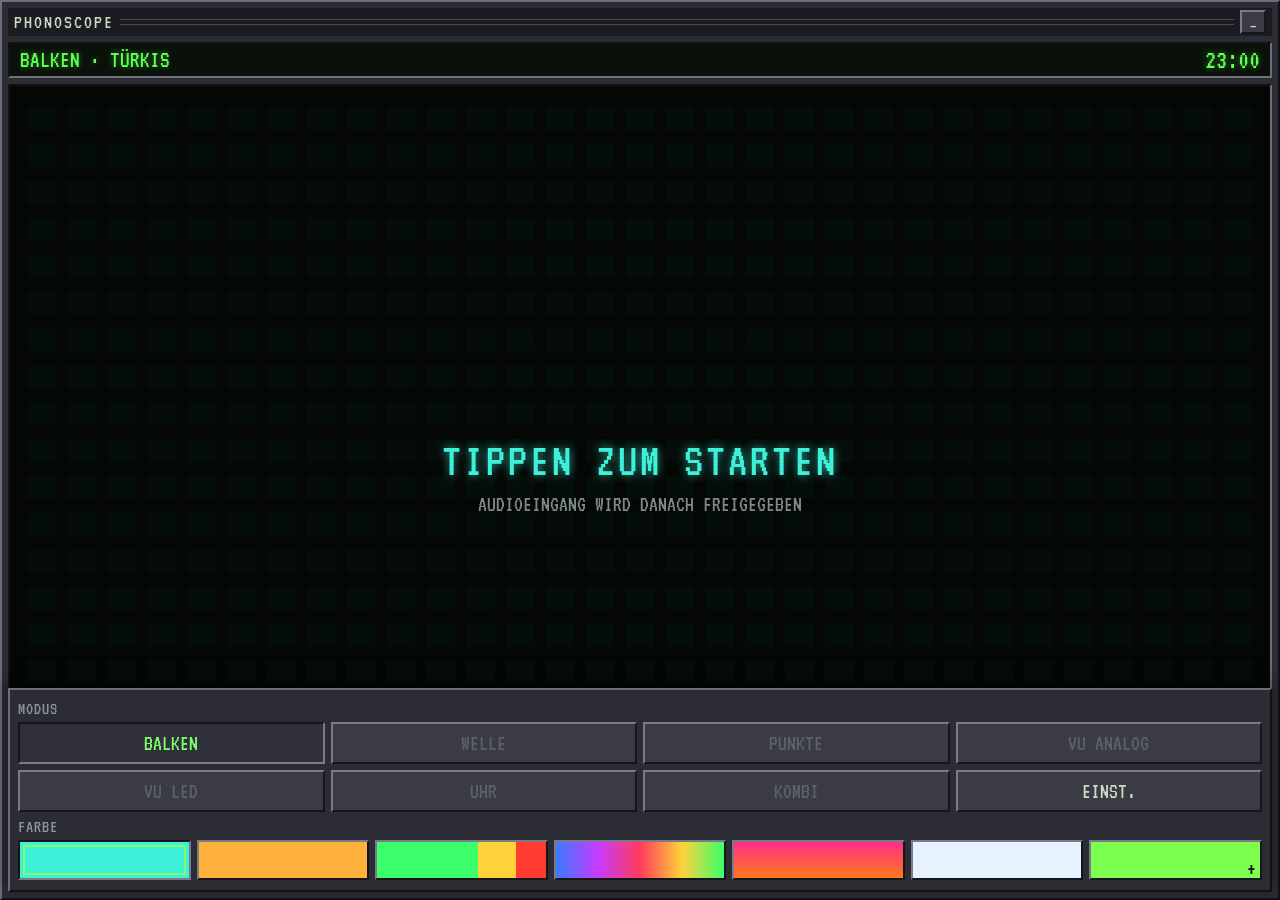
==== index.html @ ca5573a2 "PHONOSCOPE v1: Balken-Modus, 31 Terzbänder, PWA-Grundgerüst - Audio-Eingang per getUserMedia ohne Ec" ====
<!doctype html>
<html lang="de">
<head>
<meta charset="utf-8">
<meta name="viewport" content="width=device-width, initial-scale=1, maximum-scale=1, user-scalable=no, viewport-fit=cover">
<title>PHONOSCOPE</title>
<meta name="description" content="Retro-Audio-Visualizer">
<meta name="theme-color" content="#141418">
<meta name="mobile-web-app-capable" content="yes">
<meta name="apple-mobile-web-app-capable" content="yes">
<meta name="apple-mobile-web-app-title" content="PHONOSCOPE">
<meta name="apple-mobile-web-app-status-bar-style" content="black-translucent">
<link rel="manifest" href="manifest.webmanifest">
<link rel="icon" type="image/png" sizes="192x192" href="icons/icon-192.png">
<link rel="apple-touch-icon" href="icons/apple-touch-icon.png">
<link rel="preload" href="fonts/VT323-Regular.woff2" as="font" type="font/woff2" crossorigin>
<link rel="stylesheet" href="css/style.css">
</head>
<body>
<div id="app" class="fr">
  <div class="titlebar">
    <span class="title">PHONOSCOPE</span>
    <span class="grip"></span>
    <button id="btnHide" class="rb small" aria-label="Bedienfeld ausblenden">_</button>
  </div>

  <div class="in lcd">
    <span id="lcd">BALKEN · TÜRKIS</span>
    <span id="clk">00:00</span>
  </div>

  <div id="screen" class="in screen">
    <canvas id="cv"></canvas>
    <div id="start" class="start">
      <div class="start-main">TIPPEN ZUM STARTEN</div>
      <div id="startMsg" class="start-sub">AUDIOEINGANG WIRD DANACH FREIGEGEBEN</div>
    </div>
  </div>

  <div class="foot">
    <span id="src">KEIN EINGANG</span>
    <span id="rate">--.- KHZ</span>
  </div>

  <div id="panel" class="fr panel">
    <div class="lb">MODUS</div>
    <div id="modes" class="grid">
      <button class="rb" data-m="0">BALKEN</button>
      <button class="rb" data-m="1" disabled>WELLE</button>
      <button class="rb" data-m="2" disabled>PUNKTE</button>
      <button class="rb" data-m="3" disabled>VU ANALOG</button>
      <button class="rb" data-m="4" disabled>VU LED</button>
      <button class="rb" data-m="5" disabled>UHR</button>
      <button class="rb" data-m="6" disabled>KOMBI</button>
      <button class="rb" id="btnSet">EINST.</button>
    </div>
    <div class="lb">FARBE</div>
    <div id="themes" class="sws">
      <button class="sw" data-t="0" aria-label="Türkis" style="background:#3ff0d8"></button>
      <button class="sw" data-t="1" aria-label="Bernstein" style="background:#ffb13b"></button>
      <button class="sw" data-t="2" aria-label="Grün-Gelb-Rot" style="background:linear-gradient(90deg,#3bff6a 60%,#ffd23b 60% 82%,#ff3b30 82%)"></button>
      <button class="sw" data-t="3" aria-label="Bunt" style="background:linear-gradient(90deg,#3b7bff,#c63bff,#ff3b5c,#ffd23b,#3bff6a)"></button>
      <button class="sw" data-t="4" aria-label="Glut" style="background:linear-gradient(0deg,#ff7a1a,#ff2e88)"></button>
      <button class="sw" data-t="5" aria-label="Eisweiß" style="background:#e6f2ff"></button>
      <label class="sw" id="swCustom" data-t="6" aria-label="Eigene Farbe"><input type="color" id="cp" value="#7cff4f"></label>
    </div>
  </div>

  <div id="settings" class="fr dialog" hidden>
    <div class="titlebar">
      <span class="title">EINSTELLUNGEN</span>
      <span class="grip"></span>
    </div>
    <div class="rows">
      <label class="row"><span>EMPFINDLICHKEIT</span><input type="range" id="sSens" min="-20" max="20" step="1"><b id="vSens"></b></label>
      <label class="row"><span>HELLIGKEIT</span><input type="range" id="sBright" min="20" max="100" step="5"><b id="vBright"></b></label>
      <label class="row"><span>GLÄTTE</span><input type="range" id="sSmooth" min="0" max="100" step="5"><b id="vSmooth"></b></label>
      <label class="row"><span>EINGANG</span><select id="sDev" class="rb"></select><b></b></label>
      <div class="row"><span>NACHTMODUS</span><button id="sNight" class="rb">AUS</button><b></b></div>
    </div>
    <div class="dlg-foot"><button id="btnOk" class="rb">OK</button></div>
  </div>

  <div id="dim"></div>
</div>
<script type="module" src="js/app.js"></script>
</body>
</html>
---- css/style.css ----
@font-face {
  font-family: 'VT323';
  src: url(../fonts/VT323-Regular.woff2) format('woff2');
  font-weight: 400;
  font-style: normal;
  font-display: block;
}

:root {
  --case: #2c2c34;
  --hi: #6e6e7c;
  --lo: #121216;
  --key: #3b3b46;
  --key-hi: #7a7a88;
  --key-lo: #15151a;
  --key-text: #cfd8c4;
  --green: #7dff6a;
  --lcd: #5cff4f;
  --lcd-bg: #0a110a;
  --label: #8d94a0;
}

* { box-sizing: border-box; }

html, body {
  margin: 0;
  height: 100%;
  background: #141418;
  overflow: hidden;
  overscroll-behavior: none;
}

body {
  font-family: 'VT323', ui-monospace, monospace;
  color: var(--key-text);
  -webkit-user-select: none;
  user-select: none;
  -webkit-touch-callout: none;
  -webkit-tap-highlight-color: transparent;
  touch-action: manipulation;
  -webkit-text-size-adjust: 100%;
}

button, select, input { font-family: inherit; }

/* Gehäuse mit Fase: hell oben/links, dunkel unten/rechts */
.fr {
  background: var(--case);
  border: 2px solid;
  border-color: var(--hi) var(--lo) var(--lo) var(--hi);
  padding: 6px;
}
/* eingelassen: umgekehrte Fase */
.in {
  border: 2px solid;
  border-color: var(--lo) var(--hi) var(--hi) var(--lo);
}

#app {
  position: fixed;
  top: env(safe-area-inset-top);
  right: env(safe-area-inset-right);
  bottom: env(safe-area-inset-bottom);
  left: env(safe-area-inset-left);
  display: flex;
  flex-direction: column;
  gap: 6px;
}

.titlebar {
  display: flex;
  align-items: center;
  gap: 6px;
  background: #1b1b22;
  padding: 2px 6px;
  min-height: 28px;
}
.title { font-size: 20px; letter-spacing: 2px; }
.grip { flex: 1; height: 6px; border-top: 1px solid #4a4a56; border-bottom: 1px solid #4a4a56; }

/* Tasten */
.rb {
  font-size: 22px;
  color: var(--key-text);
  background: var(--key);
  border: 2px solid;
  border-color: var(--key-hi) var(--key-lo) var(--key-lo) var(--key-hi);
  border-radius: 0;
  padding: 4px 6px;
  cursor: pointer;
  -webkit-appearance: none;
  appearance: none;
}
.rb:active, .rb.on {
  border-color: var(--key-lo) var(--key-hi) var(--key-hi) var(--key-lo);
  color: var(--green);
  background: #30303a;
}
.rb:disabled { color: #5d606a; cursor: default; }
.rb:disabled:active { border-color: var(--key-hi) var(--key-lo) var(--key-lo) var(--key-hi); background: var(--key); }
.rb.small { font-size: 16px; padding: 0 8px; line-height: 20px; }

.lcd {
  display: flex;
  justify-content: space-between;
  align-items: center;
  background: var(--lcd-bg);
  padding: 2px 10px;
  color: var(--lcd);
  text-shadow: 0 0 6px rgba(92, 255, 79, 0.45);
}
#lcd { font-size: 24px; white-space: nowrap; overflow: hidden; text-overflow: clip; }
#clk { font-size: 28px; }

.screen {
  position: relative;
  flex: 1;
  min-height: 0;
  background: #050705;
}
#cv { position: absolute; inset: 0; width: 100%; height: 100%; display: block; }

.start {
  position: absolute;
  inset: 0;
  display: flex;
  flex-direction: column;
  align-items: center;
  justify-content: center;
  gap: 8px;
  background: rgba(5, 7, 5, 0.72);
  color: #3ff0d8;
  text-shadow: 0 0 10px rgba(63, 240, 216, 0.7);
  text-align: center;
  padding: 16px;
}
.start[hidden] { display: none; }
.start-main { font-size: 48px; letter-spacing: 3px; animation: blink 1.2s steps(2, start) infinite; }
.start-sub { font-size: 22px; color: #7d8a86; text-shadow: none; max-width: 640px; }
@keyframes blink { to { visibility: hidden; } }

.foot {
  display: flex;
  justify-content: space-between;
  font-size: 18px;
  color: #6c7380;
  padding: 0 2px;
}

/* Bedienfeld: liegt über dem Display, blendet aus */
.panel {
  position: absolute;
  left: 6px;
  right: 6px;
  bottom: 6px;
  padding: 4px 8px 10px;
  box-shadow: 0 -6px 18px rgba(0, 0, 0, 0.55);
  transition: transform 0.25s ease, opacity 0.25s ease;
}
.panel.off { transform: translateY(16px); opacity: 0; pointer-events: none; }

.lb { font-size: 18px; color: var(--label); letter-spacing: 1px; margin: 6px 0 4px; }
.grid { display: grid; grid-template-columns: repeat(4, minmax(0, 1fr)); gap: 6px; }
.grid .rb { padding: 8px 6px; }
.sws { display: grid; grid-template-columns: repeat(7, minmax(0, 1fr)); gap: 6px; }

/* Farbfelder */
.sw {
  position: relative;
  display: block;
  width: 100%;
  height: 40px;
  border: 2px solid;
  border-color: var(--key-hi) var(--key-lo) var(--key-lo) var(--key-hi);
  border-radius: 0;
  padding: 0;
  cursor: pointer;
  -webkit-appearance: none;
  appearance: none;
}
.sw.on {
  border-color: var(--key-lo) var(--key-hi) var(--key-hi) var(--key-lo);
  outline: 2px solid var(--green);
  outline-offset: -7px;
}
#swCustom { background: #7cff4f; }
#swCustom::after {
  content: '+';
  position: absolute;
  right: 4px;
  bottom: -2px;
  font-size: 22px;
  color: #141418;
}
#cp { position: absolute; inset: 0; width: 100%; height: 100%; opacity: 0; border: 0; padding: 0; cursor: pointer; }

/* Einstellungen */
.dialog {
  position: absolute;
  left: 50%;
  top: 50%;
  transform: translate(-50%, -50%);
  width: min(620px, calc(100% - 24px));
  box-shadow: 0 10px 40px rgba(0, 0, 0, 0.7);
  z-index: 5;
}
.dialog[hidden] { display: none; }
.rows { padding: 10px 6px 4px; display: flex; flex-direction: column; gap: 14px; }
.row { display: grid; grid-template-columns: 170px 1fr 64px; align-items: center; gap: 12px; font-size: 22px; }
.row span { color: var(--label); }
.row b { font-weight: normal; color: var(--lcd); text-align: right; font-size: 22px; }
.row select { width: 100%; font-size: 20px; text-align: left; }
.row #sNight { justify-self: start; min-width: 90px; }
.dlg-foot { display: flex; justify-content: flex-end; padding: 10px 6px 4px; }
.dlg-foot .rb { min-width: 110px; }

/* Schieberegler: eingelassene Schiene, Knopf mit Fase */
input[type=range] {
  -webkit-appearance: none;
  appearance: none;
  width: 100%;
  height: 34px;
  background: transparent;
  margin: 0;
}
input[type=range]::-webkit-slider-runnable-track {
  height: 10px;
  background: #0a0a0d;
  border: 2px solid;
  border-color: var(--lo) var(--hi) var(--hi) var(--lo);
}
input[type=range]::-webkit-slider-thumb {
  -webkit-appearance: none;
  width: 22px;
  height: 32px;
  margin-top: -13px;
  background: var(--key);
  border: 2px solid;
  border-color: var(--key-hi) var(--key-lo) var(--key-lo) var(--key-hi);
  border-radius: 0;
}
input[type=range]::-moz-range-track {
  height: 6px;
  background: #0a0a0d;
  border: 2px solid;
  border-color: var(--lo) var(--hi) var(--hi) var(--lo);
}
input[type=range]::-moz-range-thumb {
  width: 18px;
  height: 28px;
  background: var(--key);
  border: 2px solid;
  border-color: var(--key-hi) var(--key-lo) var(--key-lo) var(--key-hi);
  border-radius: 0;
}

/* Helligkeit / Nachtmodus */
#dim {
  position: fixed;
  inset: -100px;
  background: #000;
  opacity: 0;
  pointer-events: none;
  z-index: 10;
}

@media (max-height: 560px) {
  .grid .rb { padding: 3px 6px; font-size: 19px; }
  .sw { height: 30px; }
  .lb { margin: 3px 0 2px; font-size: 16px; }
}
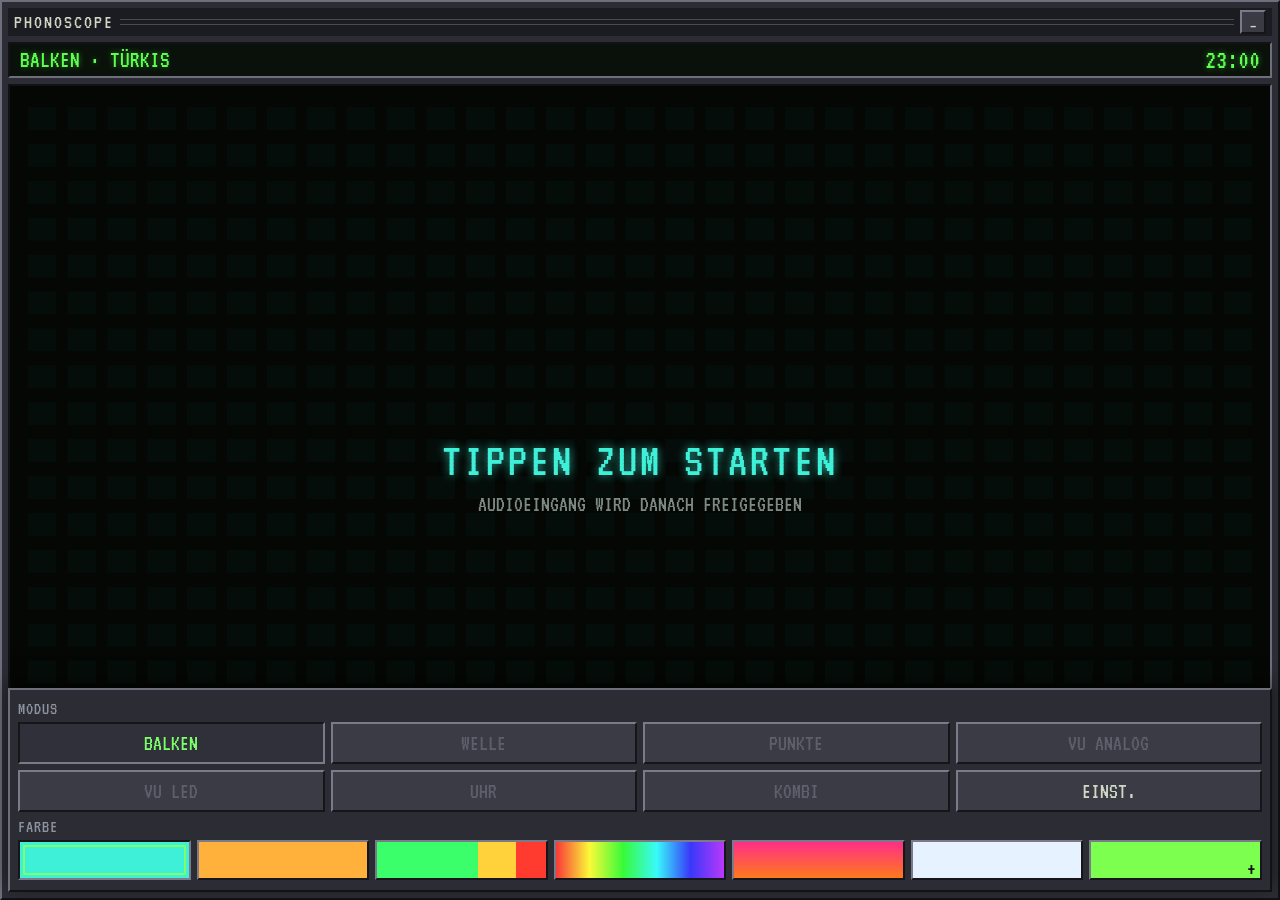
==== commit 90046440: "Farbthema Bunt: gleichmäßiger Regenbogen von tiefen zu hohen Bändern Co-Authored-By: Claude Opus 5.5" ====
--- a/index.html
+++ b/index.html
@@ -59,7 +59,7 @@
       <button class="sw" data-t="0" aria-label="Türkis" style="background:#3ff0d8"></button>
       <button class="sw" data-t="1" aria-label="Bernstein" style="background:#ffb13b"></button>
       <button class="sw" data-t="2" aria-label="Grün-Gelb-Rot" style="background:linear-gradient(90deg,#3bff6a 60%,#ffd23b 60% 82%,#ff3b30 82%)"></button>
-      <button class="sw" data-t="3" aria-label="Bunt" style="background:linear-gradient(90deg,#3b7bff,#c63bff,#ff3b5c,#ffd23b,#3bff6a)"></button>
+      <button class="sw" data-t="3" aria-label="Bunt" style="background:linear-gradient(90deg,hsl(0,95%,60%),hsl(60,95%,60%),hsl(120,95%,60%),hsl(180,95%,60%),hsl(240,95%,60%),hsl(280,95%,60%))"></button>
       <button class="sw" data-t="4" aria-label="Glut" style="background:linear-gradient(0deg,#ff7a1a,#ff2e88)"></button>
       <button class="sw" data-t="5" aria-label="Eisweiß" style="background:#e6f2ff"></button>
       <label class="sw" id="swCustom" data-t="6" aria-label="Eigene Farbe"><input type="color" id="cp" value="#7cff4f"></label>
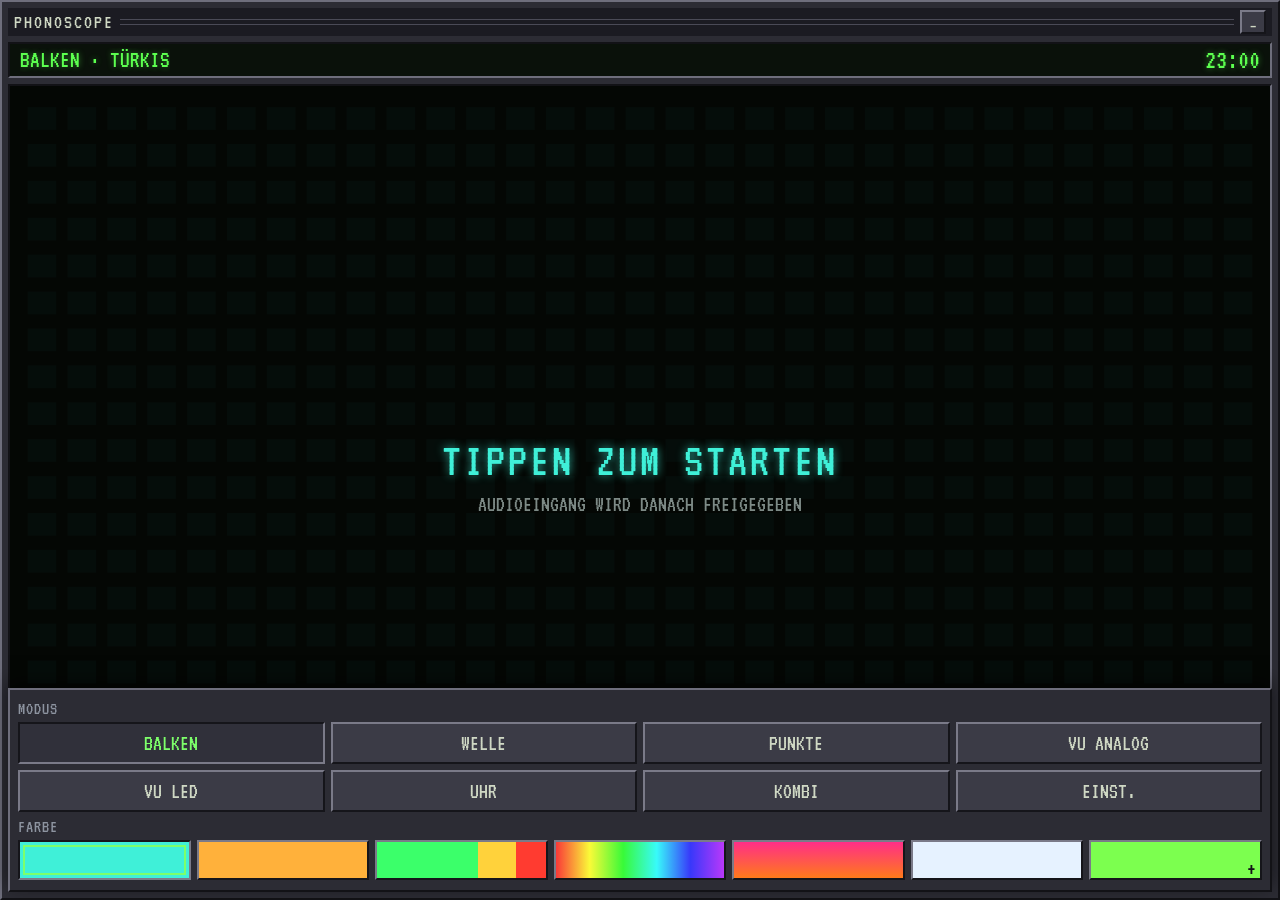
==== commit 8f6bae7e: "Alle Modi: Welle, Punkte, VU analog, VU LED, Uhr, Kombi, Wischen - Welle symmetrisch von der Mitte, " ====
--- a/index.html
+++ b/index.html
@@ -46,12 +46,12 @@
     <div class="lb">MODUS</div>
     <div id="modes" class="grid">
       <button class="rb" data-m="0">BALKEN</button>
-      <button class="rb" data-m="1" disabled>WELLE</button>
-      <button class="rb" data-m="2" disabled>PUNKTE</button>
-      <button class="rb" data-m="3" disabled>VU ANALOG</button>
-      <button class="rb" data-m="4" disabled>VU LED</button>
-      <button class="rb" data-m="5" disabled>UHR</button>
-      <button class="rb" data-m="6" disabled>KOMBI</button>
+      <button class="rb" data-m="1">WELLE</button>
+      <button class="rb" data-m="2">PUNKTE</button>
+      <button class="rb" data-m="3">VU ANALOG</button>
+      <button class="rb" data-m="4">VU LED</button>
+      <button class="rb" data-m="5">UHR</button>
+      <button class="rb" data-m="6">KOMBI</button>
       <button class="rb" id="btnSet">EINST.</button>
     </div>
     <div class="lb">FARBE</div>
--- a/css/style.css
+++ b/css/style.css
@@ -118,6 +118,8 @@
   min-height: 0;
   background: #050705;
 }
+/* eigene Wischgesten statt Scrollen/Zoomen */
+.titlebar, .lcd, .screen, .foot { touch-action: none; }
 #cv { position: absolute; inset: 0; width: 100%; height: 100%; display: block; }
 
 .start {
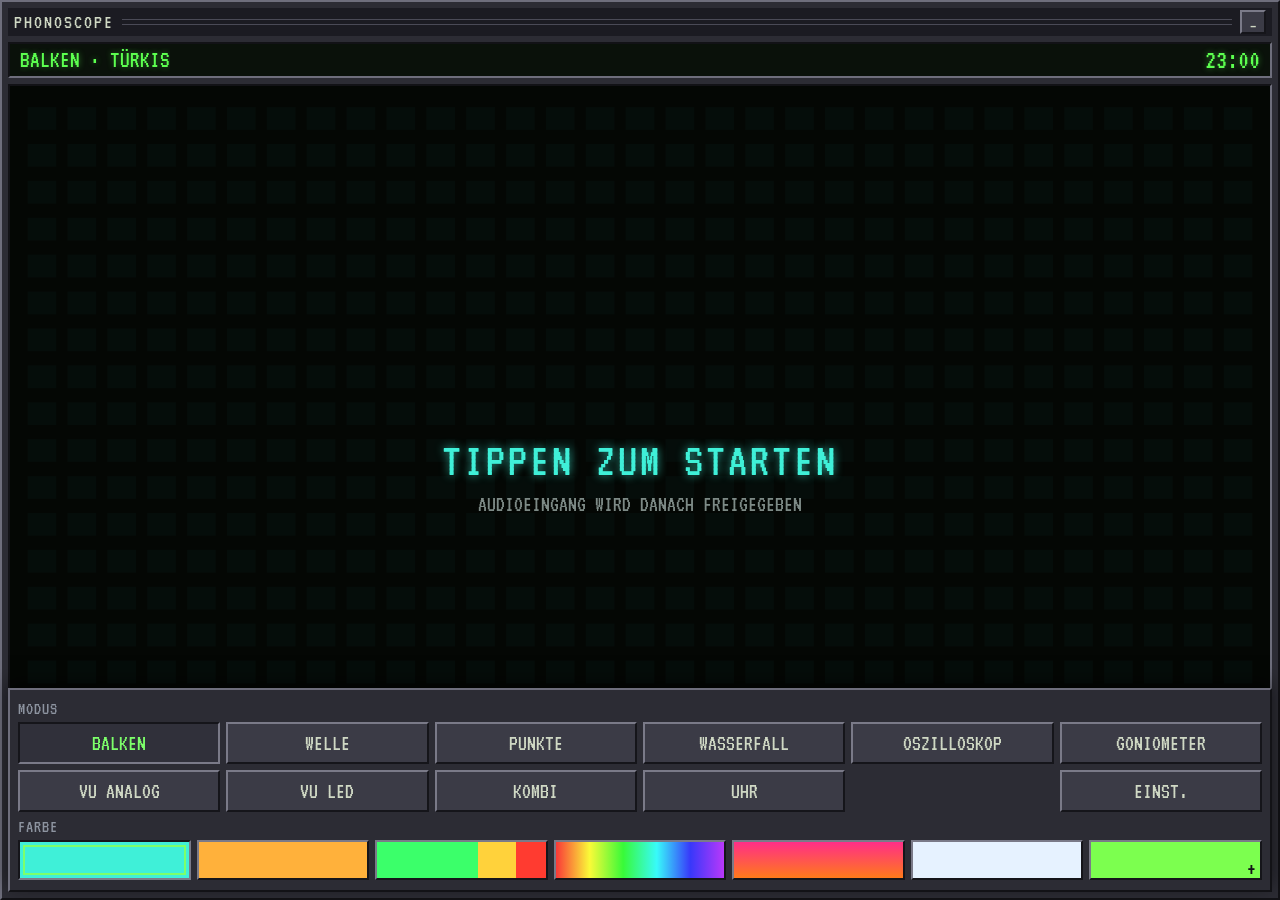
==== commit 3362ea6e: "Skins, Auto-Pegel, Oszilloskop, Goniometer, Wasserfall, größere VU-Meter - Neue Modi: Oszilloskop (g" ====
--- a/index.html
+++ b/index.html
@@ -20,6 +20,7 @@
 <div id="app" class="fr">
   <div class="titlebar">
     <span class="title">PHONOSCOPE</span>
+    <span class="sub">31-BAND STEREO-ANALYSATOR</span>
     <span class="grip"></span>
     <button id="btnHide" class="rb small" aria-label="Bedienfeld ausblenden">_</button>
   </div>
@@ -48,10 +49,13 @@
       <button class="rb" data-m="0">BALKEN</button>
       <button class="rb" data-m="1">WELLE</button>
       <button class="rb" data-m="2">PUNKTE</button>
+      <button class="rb" data-m="9">WASSERFALL</button>
+      <button class="rb" data-m="7">OSZILLOSKOP</button>
+      <button class="rb" data-m="8">GONIOMETER</button>
       <button class="rb" data-m="3">VU ANALOG</button>
       <button class="rb" data-m="4">VU LED</button>
+      <button class="rb" data-m="6">KOMBI</button>
       <button class="rb" data-m="5">UHR</button>
-      <button class="rb" data-m="6">KOMBI</button>
       <button class="rb" id="btnSet">EINST.</button>
     </div>
     <div class="lb">FARBE</div>
@@ -72,7 +76,9 @@
       <span class="grip"></span>
     </div>
     <div class="rows">
-      <label class="row"><span>EMPFINDLICHKEIT</span><input type="range" id="sSens" min="-20" max="20" step="1"><b id="vSens"></b></label>
+      <label class="row"><span>SKIN</span><select id="sSkin" class="rb"></select><b></b></label>
+      <div class="row"><span>AUTO-PEGEL</span><button id="sAuto" class="rb">EIN</button><b id="vAuto"></b></div>
+      <label class="row"><span>EMPFINDLICHKEIT</span><input type="range" id="sSens" min="-40" max="40" step="1"><b id="vSens"></b></label>
       <label class="row"><span>HELLIGKEIT</span><input type="range" id="sBright" min="20" max="100" step="5"><b id="vBright"></b></label>
       <label class="row"><span>GLÄTTE</span><input type="range" id="sSmooth" min="0" max="100" step="5"><b id="vSmooth"></b></label>
       <label class="row"><span>EINGANG</span><select id="sDev" class="rb"></select><b></b></label>
--- a/css/style.css
+++ b/css/style.css
@@ -6,18 +6,30 @@
   font-display: block;
 }
 
+/* Skin 90ER PC (Standard) */
 :root {
-  --case: #2c2c34;
+  --body-bg: #141418;
+  --case-bg: #2c2c34;
   --hi: #6e6e7c;
   --lo: #121216;
-  --key: #3b3b46;
+  --title-bg: #1b1b22;
+  --title-text: #cfd8c4;
+  --grip: #4a4a56;
+  --key-bg: #3b3b46;
+  --key-on-bg: #30303a;
   --key-hi: #7a7a88;
   --key-lo: #15151a;
   --key-text: #cfd8c4;
-  --green: #7dff6a;
+  --key-on-text: #7dff6a;
+  --key-off-text: #5d606a;
   --lcd: #5cff4f;
   --lcd-bg: #0a110a;
+  --lcd-glow: rgba(92, 255, 79, 0.45);
   --label: #8d94a0;
+  --foot: #6c7380;
+  --screen-bg: #050705;
+  --track: #0a0a0d;
+  --side: 0px;
 }
 
 * { box-sizing: border-box; }
@@ -25,12 +37,12 @@
 html, body {
   margin: 0;
   height: 100%;
-  background: #141418;
   overflow: hidden;
   overscroll-behavior: none;
 }
 
 body {
+  background: var(--body-bg);
   font-family: 'VT323', ui-monospace, monospace;
   color: var(--key-text);
   -webkit-user-select: none;
@@ -45,7 +57,7 @@
 
 /* Gehäuse mit Fase: hell oben/links, dunkel unten/rechts */
 .fr {
-  background: var(--case);
+  background: var(--case-bg);
   border: 2px solid;
   border-color: var(--hi) var(--lo) var(--lo) var(--hi);
   padding: 6px;
@@ -59,9 +71,9 @@
 #app {
   position: fixed;
   top: env(safe-area-inset-top);
-  right: env(safe-area-inset-right);
+  right: calc(env(safe-area-inset-right) + var(--side));
   bottom: env(safe-area-inset-bottom);
-  left: env(safe-area-inset-left);
+  left: calc(env(safe-area-inset-left) + var(--side));
   display: flex;
   flex-direction: column;
   gap: 6px;
@@ -70,34 +82,37 @@
 .titlebar {
   display: flex;
   align-items: center;
-  gap: 6px;
-  background: #1b1b22;
+  gap: 8px;
+  background: var(--title-bg);
   padding: 2px 6px;
   min-height: 28px;
 }
-.title { font-size: 20px; letter-spacing: 2px; }
-.grip { flex: 1; height: 6px; border-top: 1px solid #4a4a56; border-bottom: 1px solid #4a4a56; }
+.title { font-size: 20px; letter-spacing: 2px; color: var(--title-text); }
+.sub { display: none; font-size: 16px; letter-spacing: 2px; color: var(--label); }
+.grip { flex: 1; height: 6px; border-top: 1px solid var(--grip); border-bottom: 1px solid var(--grip); }
 
 /* Tasten */
 .rb {
+  position: relative;
   font-size: 22px;
   color: var(--key-text);
-  background: var(--key);
+  background: var(--key-bg);
   border: 2px solid;
   border-color: var(--key-hi) var(--key-lo) var(--key-lo) var(--key-hi);
   border-radius: 0;
   padding: 4px 6px;
   cursor: pointer;
+  white-space: nowrap;
+  overflow: hidden;
   -webkit-appearance: none;
   appearance: none;
 }
 .rb:active, .rb.on {
   border-color: var(--key-lo) var(--key-hi) var(--key-hi) var(--key-lo);
-  color: var(--green);
-  background: #30303a;
-}
-.rb:disabled { color: #5d606a; cursor: default; }
-.rb:disabled:active { border-color: var(--key-hi) var(--key-lo) var(--key-lo) var(--key-hi); background: var(--key); }
+  color: var(--key-on-text);
+  background: var(--key-on-bg);
+}
+.rb:disabled { color: var(--key-off-text); cursor: default; }
 .rb.small { font-size: 16px; padding: 0 8px; line-height: 20px; }
 
 .lcd {
@@ -107,7 +122,7 @@
   background: var(--lcd-bg);
   padding: 2px 10px;
   color: var(--lcd);
-  text-shadow: 0 0 6px rgba(92, 255, 79, 0.45);
+  text-shadow: 0 0 6px var(--lcd-glow);
 }
 #lcd { font-size: 24px; white-space: nowrap; overflow: hidden; text-overflow: clip; }
 #clk { font-size: 28px; }
@@ -116,7 +131,7 @@
   position: relative;
   flex: 1;
   min-height: 0;
-  background: #050705;
+  background: var(--screen-bg);
 }
 /* eigene Wischgesten statt Scrollen/Zoomen */
 .titlebar, .lcd, .screen, .foot { touch-action: none; }
@@ -145,7 +160,7 @@
   display: flex;
   justify-content: space-between;
   font-size: 18px;
-  color: #6c7380;
+  color: var(--foot);
   padding: 0 2px;
 }
 
@@ -162,8 +177,9 @@
 .panel.off { transform: translateY(16px); opacity: 0; pointer-events: none; }
 
 .lb { font-size: 18px; color: var(--label); letter-spacing: 1px; margin: 6px 0 4px; }
-.grid { display: grid; grid-template-columns: repeat(4, minmax(0, 1fr)); gap: 6px; }
-.grid .rb { padding: 8px 6px; }
+.grid { display: grid; grid-template-columns: repeat(6, minmax(0, 1fr)); gap: 6px; }
+.grid .rb { padding: 8px 4px; }
+#btnSet { grid-column: 6; }
 .sws { display: grid; grid-template-columns: repeat(7, minmax(0, 1fr)); gap: 6px; }
 
 /* Farbfelder */
@@ -182,7 +198,7 @@
 }
 .sw.on {
   border-color: var(--key-lo) var(--key-hi) var(--key-hi) var(--key-lo);
-  outline: 2px solid var(--green);
+  outline: 2px solid var(--key-on-text);
   outline-offset: -7px;
 }
 #swCustom { background: #7cff4f; }
@@ -202,17 +218,20 @@
   left: 50%;
   top: 50%;
   transform: translate(-50%, -50%);
-  width: min(620px, calc(100% - 24px));
+  width: min(640px, calc(100% - 24px));
+  max-height: calc(100% - 16px);
+  display: flex;
+  flex-direction: column;
   box-shadow: 0 10px 40px rgba(0, 0, 0, 0.7);
   z-index: 5;
 }
 .dialog[hidden] { display: none; }
-.rows { padding: 10px 6px 4px; display: flex; flex-direction: column; gap: 14px; }
-.row { display: grid; grid-template-columns: 170px 1fr 64px; align-items: center; gap: 12px; font-size: 22px; }
+.rows { padding: 10px 6px 4px; display: flex; flex-direction: column; gap: 12px; overflow-y: auto; touch-action: pan-y; }
+.row { display: grid; grid-template-columns: 170px 1fr 84px; align-items: center; gap: 12px; font-size: 22px; }
 .row span { color: var(--label); }
 .row b { font-weight: normal; color: var(--lcd); text-align: right; font-size: 22px; }
 .row select { width: 100%; font-size: 20px; text-align: left; }
-.row #sNight { justify-self: start; min-width: 90px; }
+.row #sNight, .row #sAuto { justify-self: start; min-width: 90px; }
 .dlg-foot { display: flex; justify-content: flex-end; padding: 10px 6px 4px; }
 .dlg-foot .rb { min-width: 110px; }
 
@@ -227,7 +246,7 @@
 }
 input[type=range]::-webkit-slider-runnable-track {
   height: 10px;
-  background: #0a0a0d;
+  background: var(--track);
   border: 2px solid;
   border-color: var(--lo) var(--hi) var(--hi) var(--lo);
 }
@@ -236,21 +255,21 @@
   width: 22px;
   height: 32px;
   margin-top: -13px;
-  background: var(--key);
+  background: var(--key-bg);
   border: 2px solid;
   border-color: var(--key-hi) var(--key-lo) var(--key-lo) var(--key-hi);
   border-radius: 0;
 }
 input[type=range]::-moz-range-track {
   height: 6px;
-  background: #0a0a0d;
+  background: var(--track);
   border: 2px solid;
   border-color: var(--lo) var(--hi) var(--hi) var(--lo);
 }
 input[type=range]::-moz-range-thumb {
   width: 18px;
   height: 28px;
-  background: var(--key);
+  background: var(--key-bg);
   border: 2px solid;
   border-color: var(--key-hi) var(--key-lo) var(--key-lo) var(--key-hi);
   border-radius: 0;
@@ -266,8 +285,119 @@
   z-index: 10;
 }
 
+/* ---------- Skin TECHNICS SILBER: gebürstetes Alu, schwarzes Display, Receiver-Tasten ---------- */
+.skin-alu {
+  --brushed: repeating-linear-gradient(180deg, rgba(255, 255, 255, 0.07) 0 1px, rgba(0, 0, 0, 0.035) 1px 2px, rgba(255, 255, 255, 0.02) 2px 4px);
+  --body-bg: #0c0c0d;
+  --case-bg: var(--brushed), linear-gradient(180deg, #d9dbdf 0%, #c3c6cb 45%, #aeb1b7 100%);
+  --hi: #f4f5f7;
+  --lo: #6b6e74;
+  --title-bg: transparent;
+  --title-text: #2a2c31;
+  --grip: #8d9096;
+  --key-bg: linear-gradient(180deg, #f6f6f8 0%, #d6d8dc 55%, #c2c4c9 100%);
+  --key-on-bg: linear-gradient(180deg, #c4c6cb 0%, #d9dbdf 100%);
+  --key-hi: #fdfdfe;
+  --key-lo: #5d6066;
+  --key-text: #26282c;
+  --key-on-text: #111214;
+  --key-off-text: #8a8d93;
+  --lcd: #6ff3ff;
+  --lcd-bg: #000;
+  --lcd-glow: rgba(111, 243, 255, 0.5);
+  --label: #3c3f45;
+  --foot: #4a4d53;
+  --screen-bg: #000;
+  --track: #1c1d20;
+}
+.skin-alu .title { text-shadow: 0 1px 0 rgba(255, 255, 255, 0.8); letter-spacing: 4px; }
+.skin-alu .sub { display: inline; color: #4a4d53; }
+.skin-alu .grip { border-top-color: #8d9096; border-bottom-color: #f4f5f7; height: 4px; }
+.skin-alu .in { border-color: #55585e #eef0f2 #eef0f2 #55585e; }
+.skin-alu .lcd, .skin-alu .screen { box-shadow: inset 0 0 0 1px #000, inset 0 6px 18px rgba(255, 255, 255, 0.04); }
+.skin-alu .rb {
+  border: 1px solid #6e7177;
+  border-radius: 3px;
+  box-shadow: inset 0 1px 0 #fff, 0 2px 0 #7d8086, 0 3px 4px rgba(0, 0, 0, 0.25);
+  text-shadow: 0 1px 0 rgba(255, 255, 255, 0.6);
+}
+.skin-alu .rb:active, .skin-alu .rb.on {
+  border: 1px solid #5d6066;
+  box-shadow: inset 0 2px 4px rgba(0, 0, 0, 0.35);
+  transform: translateY(1px);
+}
+/* Receiver-Taste: Kontrollleuchte oberhalb der Beschriftung */
+.skin-alu .grid .rb, .skin-alu #sAuto, .skin-alu #sNight { padding-top: 14px; }
+.skin-alu .grid .rb::before, .skin-alu #sAuto::before, .skin-alu #sNight::before {
+  content: '';
+  position: absolute;
+  top: 5px;
+  left: 50%;
+  width: 18px;
+  height: 4px;
+  margin-left: -9px;
+  border-radius: 1px;
+  background: #4a3a32;
+  box-shadow: inset 0 1px 1px rgba(0, 0, 0, 0.5);
+}
+.skin-alu .grid .rb.on::before, .skin-alu #sAuto.on::before, .skin-alu #sNight.on::before {
+  background: #ff6a2a;
+  box-shadow: 0 0 6px 1px rgba(255, 106, 42, 0.8);
+}
+.skin-alu #btnSet::before { display: none; }
+.skin-alu .sw { border-radius: 2px; border: 1px solid #5d6066; }
+.skin-alu .sw.on { outline-color: #ff6a2a; }
+.skin-alu .panel, .skin-alu .dialog { box-shadow: 0 -6px 18px rgba(0, 0, 0, 0.45); }
+.skin-alu .row b { color: #0e6f7a; }
+.skin-alu input[type=range]::-webkit-slider-thumb { border-radius: 2px; }
+
+/* ---------- Skin HOLZ 70ER: Walnuss-Seitenteile, Bernstein-Beleuchtung ---------- */
+.skin-wood {
+  --walnut:
+    repeating-linear-gradient(90deg, rgba(0, 0, 0, 0.16) 0 2px, transparent 2px 7px, rgba(255, 214, 170, 0.05) 7px 9px, transparent 9px 15px, rgba(0, 0, 0, 0.1) 15px 16px, transparent 16px 23px),
+    repeating-linear-gradient(90deg, transparent 0 37px, rgba(0, 0, 0, 0.22) 37px 39px, transparent 39px 61px),
+    linear-gradient(90deg, #3a2113 0%, #5b3520 18%, #4a2a17 35%, #613a22 52%, #452716 70%, #5a341e 86%, #3a2113 100%);
+  --body-bg: var(--walnut);
+  --case-bg: linear-gradient(180deg, #2a221c 0%, #1f1914 100%);
+  --hi: #5a4a3c;
+  --lo: #0b0806;
+  --title-bg: #17120e;
+  --title-text: #e9dcc0;
+  --grip: #4a3c30;
+  --key-bg: linear-gradient(180deg, #3a2f26 0%, #2a221b 100%);
+  --key-on-bg: #1d1712;
+  --key-hi: #6a5846;
+  --key-lo: #0a0705;
+  --key-text: #e9dcc0;
+  --key-on-text: #ffb13b;
+  --key-off-text: #6f604f;
+  --lcd: #ffb13b;
+  --lcd-bg: #140b02;
+  --lcd-glow: rgba(255, 177, 59, 0.55);
+  --label: #b39a78;
+  --foot: #8a7660;
+  --screen-bg: #070402;
+  --track: #0d0906;
+  --side: 44px;
+}
+/* Seitenteile mit Schattenkante zum Gehäuse */
+.skin-wood #app { box-shadow: -6px 0 10px rgba(0, 0, 0, 0.55), 6px 0 10px rgba(0, 0, 0, 0.55); }
+.skin-wood .sub { display: inline; color: #b39a78; }
+.skin-wood .title { letter-spacing: 4px; }
+.skin-wood .rb { border-radius: 2px; }
+.skin-wood .rb.on, .skin-wood .rb:active { text-shadow: 0 0 8px rgba(255, 177, 59, 0.75); }
+.skin-wood .sw.on { outline-color: #ffb13b; }
+.skin-wood .start { color: #ffb13b; text-shadow: 0 0 10px rgba(255, 177, 59, 0.7); background: rgba(7, 4, 2, 0.72); }
+
 @media (max-height: 560px) {
-  .grid .rb { padding: 3px 6px; font-size: 19px; }
+  .grid .rb { padding: 3px 4px; font-size: 19px; }
+  .skin-alu .grid .rb { padding-top: 11px; }
+  .skin-alu .grid .rb::before { top: 3px; }
   .sw { height: 30px; }
   .lb { margin: 3px 0 2px; font-size: 16px; }
-}
+  .rows { gap: 6px; padding-top: 6px; }
+  .row { font-size: 20px; }
+  input[type=range] { height: 28px; }
+  :root { --side: 0px; }
+  .skin-wood { --side: 28px; }
+}
